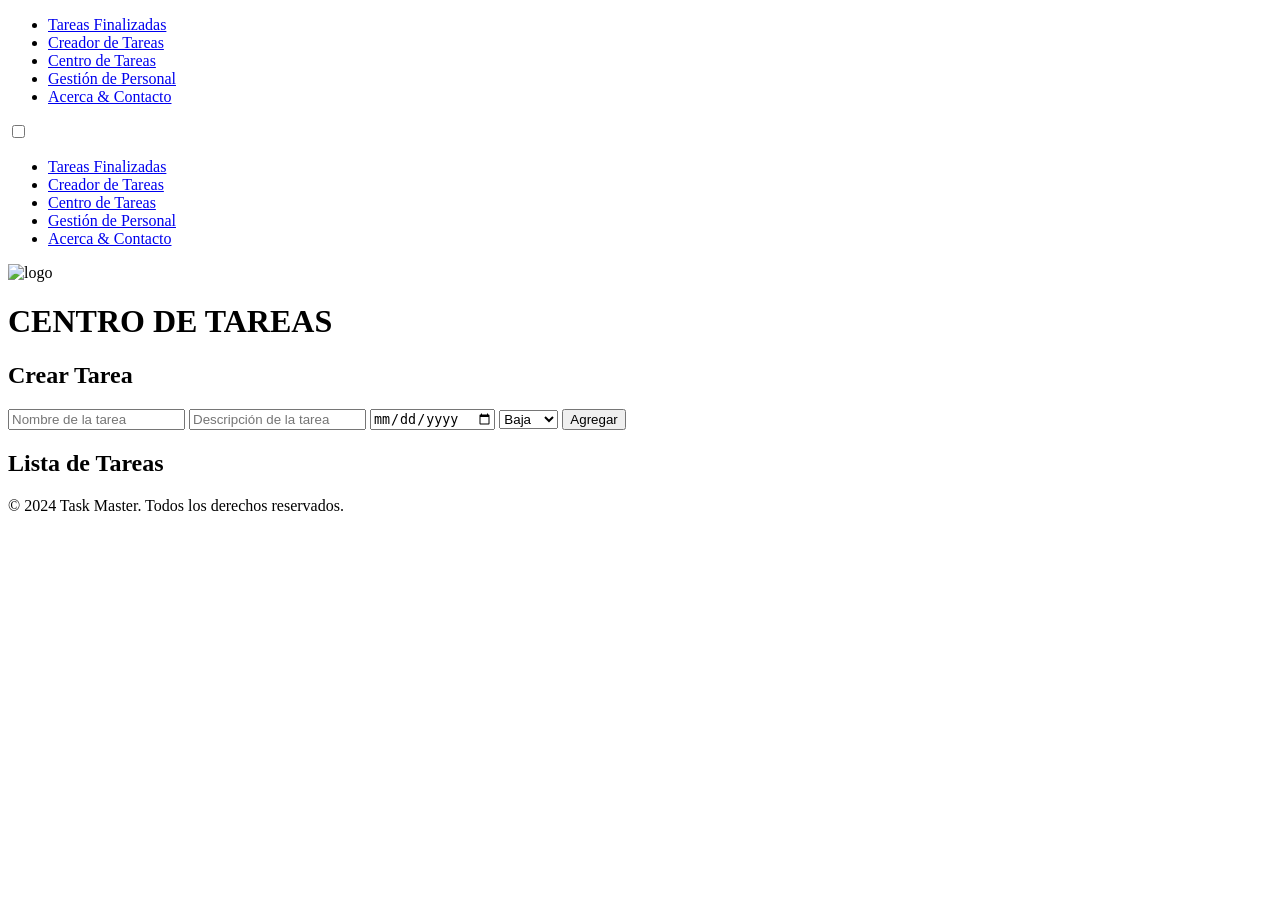
==== Views/pages/Acerca&Contacto.html @ e82befa2 "Prueba" ====
<!DOCTYPE html>
<html lang="en">
<head>
    <meta charset="UTF-8">
    <meta http-equiv="X-UA-Compatible" content="IE=edge">
    <meta name="viewport" content="width=device-width, initial-scale=1.0">
    <meta name="description" content="Gestor para crear, asignar y priorizar tareas fácilmente">
    <meta name="keywords" content="crear, asignar, priorizar, tareas, gestor, TaskMaster">
    <meta property="og:description" content="Gestor para crear, asignar y priorizar tareas fácilmente">
    <meta property="og:title" content="Gestor de tareas">
    <meta property="og:image" content="../assets/img/logo.ico">
    <link rel="icon" href="../assets/img/logoico.ico" type="image/x-icon">
    <link rel="preconnect" href="https://fonts.googleapis.com">
    <link rel="preconnect" href="https://fonts.gstatic.com" crossorigin>
    <link href="https://fonts.googleapis.com/css2?family=Seaweed+Script&display=swap" rel="fontstylesheet">
    <title>Task Master</title>
    <link rel="stylesheet" href="../styles/style.css">
</head>
<body>
    <div class="progress-bar" id="progressBar"></div>
        <header>
            <div class="menu">
                <nav class="navegador">
                    <ul>
                        <li><a href="pages/tasacion.html">Tareas Finalizadas</a></li>
                        <li><a href="pages/venta.html">Creador de Tareas</a></li>
                        <li><a href="pages/quienessomos.html">Centro de Tareas</a></li>
                        <li><a href="pages/contactenos.html">Gestión de Personal</a></li>
                        <li><a href="pages/alquiler.html"> Acerca & Contacto</a></li>
                    </ul>
                </nav>
            </div>
        
            <div class="movil">
                <div>
                    <input type="checkbox" id="btn_menu">
                    <label for="btn_menu" class="btn_menu flex_column">
                        <span id="btn_span_1" class="btn_span"></span>
                        <span id="btn_span_2" class="btn_span"></span>
                        <span id="btn_span_3" class="btn_span"></span>
                    </label>
                    <div class="container_flex">
                        <ul class="container_menu flex_column">
                            <li><a href="pages/tasacion.html">Tareas Finalizadas</a></li>
                            <li><a href="pages/venta.html">Creador de Tareas</a></li>
                            <li><a href="pages/quienessomos.html">Centro de Tareas</a></li>
                            <li><a href="pages/contactenos.html">Gestión de Personal</a></li>
                            <li><a href="pages/alquiler.html"> Acerca & Contacto</a></li>
                        </ul>
                    </div>
                </div>
        </header>

        <div class="containermenu">
            <div class="cabezal">
                <div class="cajalogo">
                    <img src="../assets/img/LogoTM-Blanco.png" alt="logo" class="imgcajalogo"></a>
                </div>
                <div class="TaskMaster"><h1>CENTRO DE TAREAS</h1></div>
            </div>

            <main>
            <div id="taskForm">
                <h2>Crear Tarea</h2>
                <form id="newTaskForm">
                    <input type="text" id="taskName" placeholder="Nombre de la tarea" required>
                    <input type="text" id="taskDescription" placeholder="Descripción de la tarea" required>
                    <input type="date" id="taskDeadline" required>
                    <select id="taskPriority">
                        <option value="low">Baja</option>
                        <option value="medium">Media</option>
                        <option value="high">Alta</option>
                    </select>
                    <button type="submit">Agregar</button>
                </form>
            </div>
            <div id="taskList">
                <h2>Lista de Tareas</h2>
                <ul id="tasks"></ul>
            </div>
        </main>
    </div>
    <footer>
        <p>&copy; 2024 Task Master. Todos los derechos reservados.</p>
    </footer>
    <script src="../Scripts/main.js"></script>
</body>
</html>
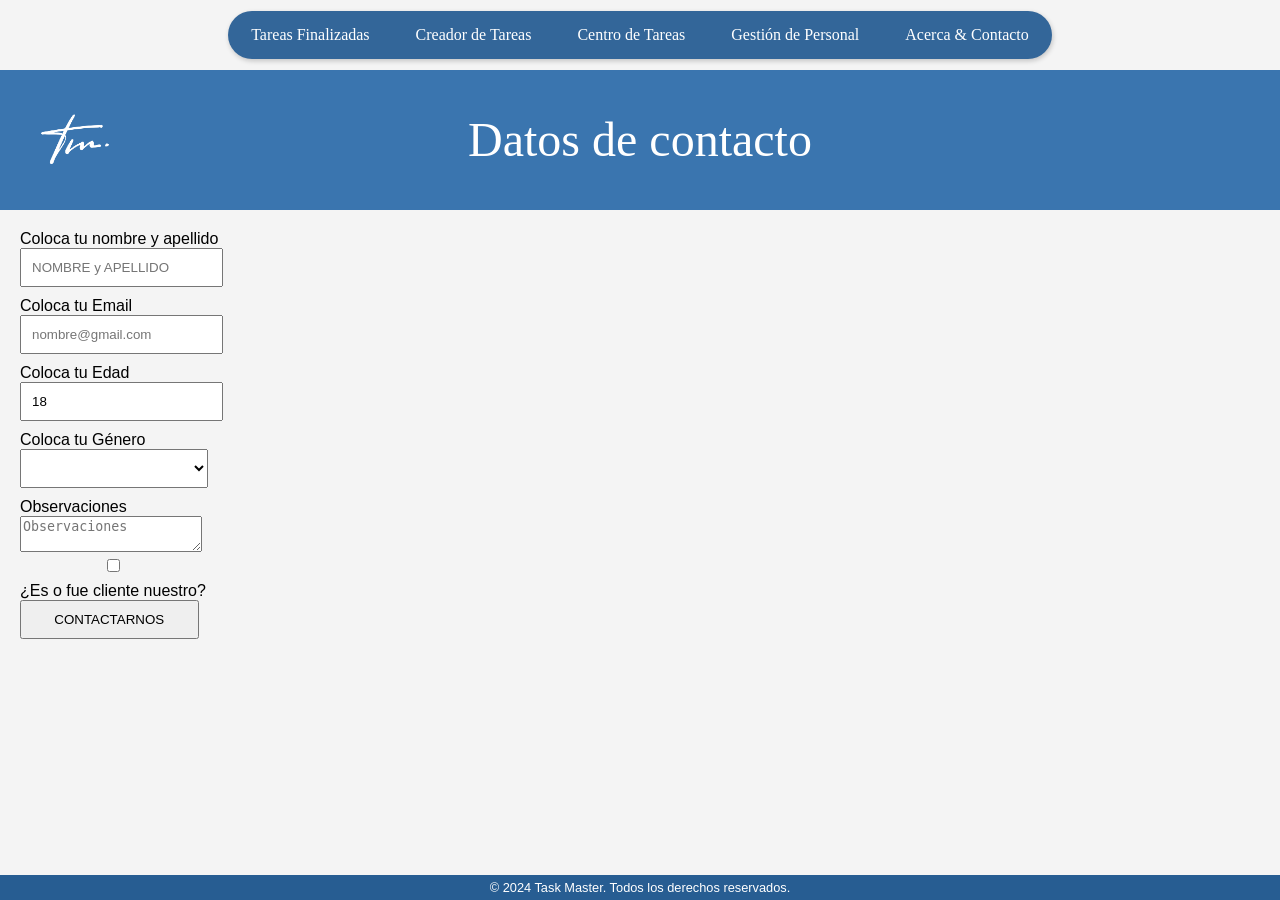
==== commit 1cae713d: "Mejora int" ====
--- a/Views/pages/Acerca&Contacto.html
+++ b/Views/pages/Acerca&Contacto.html
@@ -8,13 +8,13 @@
     <meta name="keywords" content="crear, asignar, priorizar, tareas, gestor, TaskMaster">
     <meta property="og:description" content="Gestor para crear, asignar y priorizar tareas fácilmente">
     <meta property="og:title" content="Gestor de tareas">
-    <meta property="og:image" content="../assets/img/logo.ico">
-    <link rel="icon" href="../assets/img/logoico.ico" type="image/x-icon">
+    <meta property="og:image" content="../../assets/img/logoico.ico">
+    <link rel="icon" href="../../assets/img/logoico.ico" type="image/x-icon">
     <link rel="preconnect" href="https://fonts.googleapis.com">
     <link rel="preconnect" href="https://fonts.gstatic.com" crossorigin>
     <link href="https://fonts.googleapis.com/css2?family=Seaweed+Script&display=swap" rel="fontstylesheet">
-    <title>Task Master</title>
-    <link rel="stylesheet" href="../styles/style.css">
+    <title>Task Master || Contacto</title>
+    <link rel="stylesheet" href="../../styles/style.css">
 </head>
 <body>
     <div class="progress-bar" id="progressBar"></div>
@@ -22,11 +22,11 @@
             <div class="menu">
                 <nav class="navegador">
                     <ul>
-                        <li><a href="pages/tasacion.html">Tareas Finalizadas</a></li>
-                        <li><a href="pages/venta.html">Creador de Tareas</a></li>
-                        <li><a href="pages/quienessomos.html">Centro de Tareas</a></li>
-                        <li><a href="pages/contactenos.html">Gestión de Personal</a></li>
-                        <li><a href="pages/alquiler.html"> Acerca & Contacto</a></li>
+                        <li><a href="TareasFinalizadas.html">Tareas Finalizadas</a></li>
+                        <li><a href="CreadorDeTareas.html">Creador de Tareas</a></li>
+                        <li><a href="../index.html">Centro de Tareas</a></li>
+                        <li><a href="GestionDePersonal.html">Gestión de Personal</a></li>
+                        <li><a href="#">Acerca & Contacto</a></li>
                     </ul>
                 </nav>
             </div>
@@ -41,11 +41,11 @@
                     </label>
                     <div class="container_flex">
                         <ul class="container_menu flex_column">
-                            <li><a href="pages/tasacion.html">Tareas Finalizadas</a></li>
-                            <li><a href="pages/venta.html">Creador de Tareas</a></li>
-                            <li><a href="pages/quienessomos.html">Centro de Tareas</a></li>
-                            <li><a href="pages/contactenos.html">Gestión de Personal</a></li>
-                            <li><a href="pages/alquiler.html"> Acerca & Contacto</a></li>
+                            <li><a href="TareasFinalizadas.html">Tareas Finalizadas</a></li>
+                            <li><a href="CreadorDeTareas.html">Creador de Tareas</a></li>
+                            <li><a href="../index.html">Centro de Tareas</a></li>
+                            <li><a href="GestionDePersonal.html">Gestión de Personal</a></li>
+                            <li><a href="#">Acerca & Contacto</a></li>
                         </ul>
                     </div>
                 </div>
@@ -54,30 +54,32 @@
         <div class="containermenu">
             <div class="cabezal">
                 <div class="cajalogo">
-                    <img src="../assets/img/LogoTM-Blanco.png" alt="logo" class="imgcajalogo"></a>
+                    <img src="../../assets/img/LogoTM-Blanco.png" alt="logo" class="imgcajalogo"></a>
                 </div>
-                <div class="TaskMaster"><h1>CENTRO DE TAREAS</h1></div>
+                <div class="TaskMaster"><h1>Datos de contacto</h1></div>
             </div>
 
             <main>
-            <div id="taskForm">
-                <h2>Crear Tarea</h2>
-                <form id="newTaskForm">
-                    <input type="text" id="taskName" placeholder="Nombre de la tarea" required>
-                    <input type="text" id="taskDescription" placeholder="Descripción de la tarea" required>
-                    <input type="date" id="taskDeadline" required>
-                    <select id="taskPriority">
-                        <option value="low">Baja</option>
-                        <option value="medium">Media</option>
-                        <option value="high">Alta</option>
-                    </select>
-                    <button type="submit">Agregar</button>
-                </form>
-            </div>
-            <div id="taskList">
-                <h2>Lista de Tareas</h2>
-                <ul id="tasks"></ul>
-            </div>
+                <section class="centrado2">
+                    <article>
+                        <form action="#" class="FormularioContacto">
+                            <label for="nombreyapellido">Coloca tu nombre y apellido<br><div class="espaciadito"><input type="text" placeholder="NOMBRE y APELLIDO"></div></label>
+                            <label for="email">Coloca tu Email<br><div class="espaciadito"><input type="email" placeholder="nombre@gmail.com" name="usermail"></div></label>
+                            <label for="Edad">Coloca tu Edad<br><div class="espaciadito"><input max="109" min="18" name="age" step="1" type="number" value="18" placeholder="EDAD"></div></label>
+                            <label for="Genero" >Coloca tu Género<br><div class="espaciadito"><select name="gender">
+                                <option selected="selected" value="none"></option>
+                                <option value="male">Masculino</option>
+                                <option value="female">Femenino</option>
+                                <option value="nobinario">No binario</option>
+                            </select></div></label>
+                            <label for="Observaciones"> Observaciones <br><div class="espaciadito"><textarea placeholder="Observaciones"></textarea></div></label>
+                            <label><input name="terms" type="checkbox" value="tandc"> ¿Es o fue cliente nuestro?</label>
+                            <div>
+                                <input type="submit" value="CONTACTARNOS">
+                            </div>
+                        </form>
+                    </article>
+                </section>
         </main>
     </div>
     <footer>
--- a/styles/style.css
+++ b/styles/style.css
@@ -0,0 +1,513 @@
+body {
+    font-family: Arial, sans-serif;
+    margin: 0;
+    padding: 0;
+    background-color: #f4f4f4;
+}
+
+.container {
+    max-width: 1200px;
+    margin: 0 auto;
+    padding: 20px;
+}
+
+.containermenu {
+    display: flexbox;
+    justify-content: center;
+    align-items: center;
+}
+
+header {
+    color: #fff;
+    padding-top: 15px;
+    padding-bottom: 15px;
+    display: flex;
+    justify-content: center;
+    align-items: center;
+    height: 40px;
+    position: relative;
+    width: 100%;
+    z-index: 1010;
+}
+
+header div {
+    display: flex;
+    align-items: center;
+}
+
+main {
+    display: flex;
+    justify-content: space-between;
+    margin-top: 20px;
+    gap: 20px;
+    padding-right: 20px;
+    padding-left: 20px;
+}
+
+#taskForm, #taskList {
+    background: #fff;
+    padding: 20px;
+    border-radius: 5px;
+    box-shadow: 0 0 10px rgba(0,0,0,0.1);
+    width: 48%;
+}
+
+h2 {
+    margin-top: 0;
+}
+
+input, select, button {
+    display: block;
+    width: 95%;
+    margin-bottom: 10px;
+    padding: 10px;
+}
+
+input {
+    width: 90%;
+}
+
+button {
+    background: #336699;
+    color: #fff;
+    border: none;
+    cursor: pointer;
+}
+
+button:hover {
+    background: #5084b8;
+    transition: 500ms;
+}
+
+.cabezal {
+    display: flex;
+    justify-content: space-between;
+    align-items: center;
+    background: #3a75af;
+    color: #fff;
+    padding: 10px 0;
+    text-align: center;
+    position: relative;
+}
+
+.cajalogo {
+    display: flex;
+    align-items: center;
+}
+
+.imgcajalogo {
+    max-width: 150px;
+}
+
+.TaskMaster {
+    display: flex;
+    justify-content: center;
+    align-items: center;
+    width: 100%; /* Ocupa todo el espacio disponible para centrar el texto */
+    position: absolute;
+    left: 50%;
+    transform: translateX(-50%);
+}
+
+.progress-bar {
+    position: fixed;
+    margin-top: 80px;
+    left: 0;
+    width: 0;
+    height: 5px;
+    background: linear-gradient(to right, #9c9c9c, #555555);
+    /* Degradado de rojo a rojo oscuro */
+    z-index: 100000;
+    box-shadow: 0 1px 5px rgba(0, 0, 0, 0.5);
+}
+
+
+nav {
+    padding: 15px;
+    box-shadow: 1px 2px 5px rgba(0, 0, 0, 0.2);
+    display: flex;
+    justify-content: space-evenly;
+    background-color: #336699;
+    border-radius: 35px;
+}
+
+ul {
+    list-style: none;
+    display: flex;
+    margin: 0;
+    padding: 0;
+    gap: 30px;
+}
+
+a {
+    text-decoration: none;
+    color: #fff;
+    font-weight: bold;
+    transition: color 0.3s ease-in-out;
+    padding: 8px;
+}
+
+ul li {
+    transition: padding 0.3s ease-in-out;
+    /* Agregamos transición al padding */
+}
+
+ul li:hover {
+    padding-left: 8px;
+    /* Ajustamos también el padding del li en el estado de hover */
+    padding-right: 8px;
+    /* Ajustamos también el padding del li en el estado de hover */
+}
+
+
+ul li a {
+    font-family: "Yellowtail", cursive;
+    font-weight: 500;
+    font-style: normal;
+}
+
+ul li:hover a {
+    background: #fff;
+    color: #5f5f5f;
+    /* Rojo oscuro para el color de resaltado */
+    border-radius: 5px;
+    padding-left: 15px;
+    padding-right: 15px;
+    padding-top: 8px;
+    padding-bottom: 8px;
+}
+
+.movil {
+    display: none;
+}
+
+.container_flex {
+    position: relative;
+    width: 100vw;
+    height: 100vh;
+    overflow-x: hidden;
+    z-index: 2400;
+}
+
+.container_menu {
+    position: absolute;
+    top: 0;
+    right: -100vw;
+    width: 100%;
+    height: 89vh;
+    transition: all .5s ease;
+    z-index: 2450;
+}
+
+#btn_menu,
+.btn_menu {
+    position: fixed;
+    top: 10px;
+    right: 20px;
+    z-index: 50;
+}
+
+#btn_menu {
+    display: none;
+}
+
+.btn_menu {
+    width: 60px;
+    height: 60px;
+    background: white;
+    border-radius: 30px;
+    box-shadow: 1px 2px 5px rgba(0, 0, 0, 0.2);
+    
+}
+
+.btn_span {
+    position: absolute;
+    top: 18px;
+    width: 30px;
+    height: 5px;
+    background: black;
+    transition: all .3s ease;
+}
+
+.btn_span:nth-child(2) {
+    top: 28px
+}
+
+.btn_span:nth-child(3) {
+    top: 38px
+}
+
+#btn_menu:checked~.btn_menu #btn_span_1 {
+    top: 28px;
+    transform: rotate(45deg);
+    width: 30px;
+    height: 5px;
+}
+
+#btn_menu:checked~.btn_menu #btn_span_2 {
+    opacity: 0;
+}
+
+#btn_menu:checked~.btn_menu #btn_span_3 {
+    top: 28px;
+    transform: rotate(-45deg);
+    width: 30px;
+    height: 5px;
+}
+
+.container_flex {
+    position: relative;
+    width: 100vw;
+    height: 100vh;
+    overflow-x: hidden;
+    z-index: 2400;
+}
+
+.container_menu {
+    position: absolute;
+    top: 0;
+    right: -100vw;
+    width: 100%;
+    height: 89vh;
+    background: linear-gradient(to right, #9c9c9c, #555555);
+    transition: all .5s ease;
+    z-index: 2450;
+}
+
+#btn_menu:checked~.container_flex .container_menu {
+    right: 0;
+}
+
+#btn_menu:not(:checked)~.container_flex {
+display: none;
+}
+
+
+/* Estilos para el ícono de hamburguesa */
+.hamburger-menu {
+    display: none;
+    flex-direction: column;
+    cursor: pointer;
+}
+
+.bar {
+    background: linear-gradient(to right, #9c9c9c, #555555);
+    flex-direction: column;
+    width: 100vw;
+}
+
+footer {
+    background-color: #275d92;
+    color: #fff;
+    text-align: center;
+    padding-top: 0px;
+    position: absolute;
+    bottom: 0;
+    width: 100%;
+    z-index: 990;
+}
+
+footer p {
+margin-top: 5px;
+margin-bottom: 5px;
+color: #ffffff;
+font-size: 0.8em;
+}
+
+.TaskMaster h1,
+.yellowtail-regular {
+    font-family: "Yellowtail", cursive;
+    font-weight: 400;
+    font-style: normal;
+}
+
+.TaskMaster h1 {
+    font-size: 3em;
+}
+
+/* -------------------------------------------------------------------------------------------------- */
+
+@media (max-width: 768px) {
+
+    body{
+        z-index: 3000;
+    }
+
+    header {
+        color: #fff;
+        padding: 15px;
+        display: flex;
+        flex-direction: column;
+        align-items: center;
+        height: 50px;
+        position: fixed;
+        width: 100%;
+        z-index: 2500;
+    }
+
+    .progress-bar {
+        display: none;
+    }
+
+    .cajalogo {
+        position: absolute;
+        z-index: 2510;
+        left: 20px;
+        top: 10px;
+    }
+
+    .imgcajalogo {
+        max-height: 60px;
+        position: absolute;
+        left: 1px;
+        top: 1px;
+    }
+
+
+    .introduccion {
+        background-size: auto 100vh;
+    }
+
+    .menu {
+        display: none;
+    }
+
+    .info img,
+    .info2 img {
+        width: 90%;
+        height: auto;
+        border-radius: 10px;
+        margin-bottom: 10px;
+    }
+
+    .introduccion h1 {
+        font-size: 2.5em;
+        font-family: "Seaweed Script", cursive;
+        font-weight: 400;
+        font-style: normal;
+    }
+
+    .introduccion p {
+        font-size: 1.25em;
+    }
+
+    a {
+        display: block;
+        text-decoration: none;
+        font-size: 2em;
+        color: #fff;
+        text-transform: capitalize;
+    }
+
+
+    .flex_column {
+        display: flex;
+        flex-flow: column wrap;
+        justify-content: space-evenly;
+        align-items: center;
+
+    }
+
+    .felx_row {
+        display: flex;
+        justify-content: center;
+        align-items: center;
+    }
+
+    .movil {
+        width: 100%;
+        height: 0;
+        display: block;
+        position: relative;
+        top: 65px;
+        left: -15px;
+    }
+
+    #btn_menu,
+    .btn_menu {
+        position: fixed;
+        top: 10px;
+        right: 20px;
+        z-index: 50;
+    }
+
+    #btn_menu {
+        display: none;
+    }
+
+    .btn_menu {
+        width: 60px;
+        height: 60px;
+        background: white;
+        border-radius: 30px;
+        box-shadow: 1px 2px 5px rgba(0, 0, 0, 0.2);
+        
+    }
+
+    .btn_span {
+        position: absolute;
+        top: 18px;
+        width: 30px;
+        height: 5px;
+        background: black;
+        transition: all .3s ease;
+    }
+
+    .btn_span:nth-child(2) {
+        top: 28px
+    }
+
+    .btn_span:nth-child(3) {
+        top: 38px
+    }
+
+    #btn_menu:checked~.btn_menu #btn_span_1 {
+        top: 28px;
+        transform: rotate(45deg);
+        width: 30px;
+        height: 5px;
+    }
+
+    #btn_menu:checked~.btn_menu #btn_span_2 {
+        opacity: 0;
+    }
+
+    #btn_menu:checked~.btn_menu #btn_span_3 {
+        top: 28px;
+        transform: rotate(-45deg);
+        width: 30px;
+        height: 5px;
+    }
+
+    .container_flex {
+        position: relative;
+        width: 100vw;
+        height: 100vh;
+        overflow-x: hidden;
+        z-index: 2400;
+    }
+
+    .container_menu {
+        position: relative;
+        top: 0;
+        right: -100vw;
+        width: 100%;
+        height: 89vh;
+        background: linear-gradient(to right, #9c9c9c, #555555);
+        transition: all .5s ease;
+        z-index: 2450;
+    }
+
+    #btn_menu:checked~.container_flex .container_menu {
+        right: 0;
+    }
+
+    #btn_menu:not(:checked)~.container_flex {
+    display: none;
+    }
+
+    footer p {
+    font-size: 0.68em;
+    }
+
+}
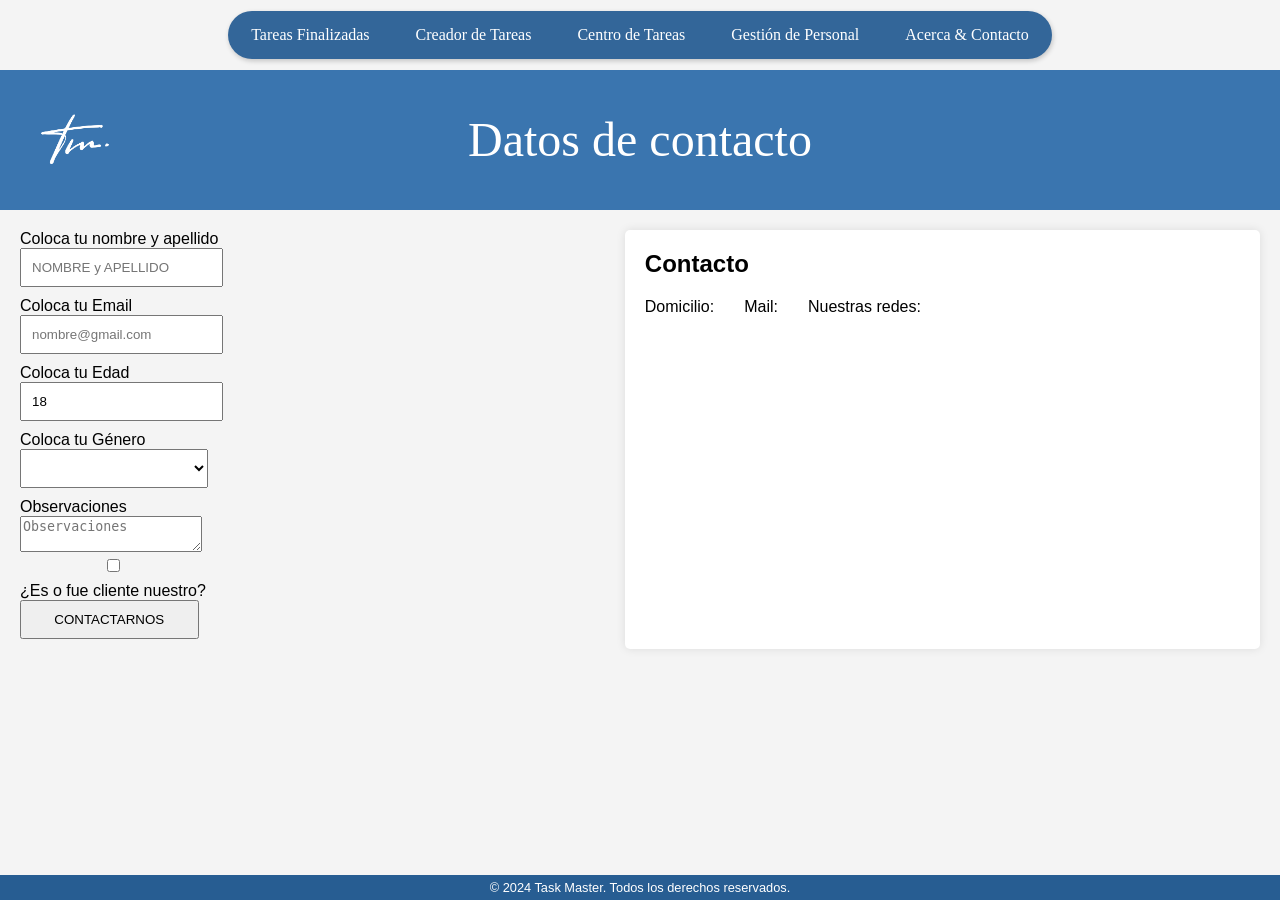
==== commit 6281cae4: "Puliendo y acomodando pages" ====
--- a/Views/pages/Acerca&Contacto.html
+++ b/Views/pages/Acerca&Contacto.html
@@ -1,5 +1,6 @@
 <!DOCTYPE html>
 <html lang="en">
+
 <head>
     <meta charset="UTF-8">
     <meta http-equiv="X-UA-Compatible" content="IE=edge">
@@ -14,72 +15,95 @@
     <link rel="preconnect" href="https://fonts.gstatic.com" crossorigin>
     <link href="https://fonts.googleapis.com/css2?family=Seaweed+Script&display=swap" rel="fontstylesheet">
     <title>Task Master || Contacto</title>
-    <link rel="stylesheet" href="../../styles/style.css">
+    <link rel="stylesheet" href="/styles/style.css">
 </head>
+
 <body>
     <div class="progress-bar" id="progressBar"></div>
-        <header>
-            <div class="menu">
-                <nav class="navegador">
-                    <ul>
-                        <li><a href="TareasFinalizadas.html">Tareas Finalizadas</a></li>
-                        <li><a href="CreadorDeTareas.html">Creador de Tareas</a></li>
+    <header>
+        <div class="menu">
+            <nav class="navegador">
+                <ul>
+                    <li><a href="./TareasFinalizadas.html">Tareas Finalizadas</a></li>
+                    <li><a href="./CreadorDeTareas.html">Creador de Tareas</a></li>
+                    <li><a href="../index.html">Centro de Tareas</a></li>
+                    <li><a href="./GestionDePersonal.html">Gestión de Personal</a></li>
+                    <li><a href="./Acerca&Contacto.html"> Acerca & Contacto</a></li>
+                </ul>
+            </nav>
+        </div>
+
+        <div class="movil">
+            <div>
+                <input type="checkbox" id="btn_menu">
+                <label for="btn_menu" class="btn_menu flex_column">
+                    <span id="btn_span_1" class="btn_span"></span>
+                    <span id="btn_span_2" class="btn_span"></span>
+                    <span id="btn_span_3" class="btn_span"></span>
+                </label>
+                <div class="container_flex">
+                    <ul class="container_menu flex_column">
+                        <li><a href="./TareasFinalizadas.html">Tareas Finalizadas</a></li>
+                        <li><a href="./CreadorDeTareas.html">Creador de Tareas</a></li>
                         <li><a href="../index.html">Centro de Tareas</a></li>
-                        <li><a href="GestionDePersonal.html">Gestión de Personal</a></li>
-                        <li><a href="#">Acerca & Contacto</a></li>
+                        <li><a href="./GestionDePersonal.html">Gestión de Personal</a></li>
+                        <li><a href="./Acerca&Contacto.html"> Acerca & Contacto</a></li>
                     </ul>
-                </nav>
+                </div>
             </div>
-        
-            <div class="movil">
-                <div>
-                    <input type="checkbox" id="btn_menu">
-                    <label for="btn_menu" class="btn_menu flex_column">
-                        <span id="btn_span_1" class="btn_span"></span>
-                        <span id="btn_span_2" class="btn_span"></span>
-                        <span id="btn_span_3" class="btn_span"></span>
-                    </label>
-                    <div class="container_flex">
-                        <ul class="container_menu flex_column">
-                            <li><a href="TareasFinalizadas.html">Tareas Finalizadas</a></li>
-                            <li><a href="CreadorDeTareas.html">Creador de Tareas</a></li>
-                            <li><a href="../index.html">Centro de Tareas</a></li>
-                            <li><a href="GestionDePersonal.html">Gestión de Personal</a></li>
-                            <li><a href="#">Acerca & Contacto</a></li>
-                        </ul>
-                    </div>
-                </div>
-        </header>
+    </header>
 
-        <div class="containermenu">
-            <div class="cabezal">
-                <div class="cajalogo">
-                    <img src="../../assets/img/LogoTM-Blanco.png" alt="logo" class="imgcajalogo"></a>
-                </div>
-                <div class="TaskMaster"><h1>Datos de contacto</h1></div>
+    <div class="containermenu">
+        <div class="cabezal">
+            <div class="cajalogo">
+                <img src="../../assets/img/LogoTM-Blanco.png" alt="logo" class="imgcajalogo"></a>
             </div>
+            <div class="TaskMaster">
+                <h1>Datos de contacto</h1>
+            </div>
+        </div>
 
-            <main>
-                <section class="centrado2">
-                    <article>
-                        <form action="#" class="FormularioContacto">
-                            <label for="nombreyapellido">Coloca tu nombre y apellido<br><div class="espaciadito"><input type="text" placeholder="NOMBRE y APELLIDO"></div></label>
-                            <label for="email">Coloca tu Email<br><div class="espaciadito"><input type="email" placeholder="nombre@gmail.com" name="usermail"></div></label>
-                            <label for="Edad">Coloca tu Edad<br><div class="espaciadito"><input max="109" min="18" name="age" step="1" type="number" value="18" placeholder="EDAD"></div></label>
-                            <label for="Genero" >Coloca tu Género<br><div class="espaciadito"><select name="gender">
-                                <option selected="selected" value="none"></option>
-                                <option value="male">Masculino</option>
-                                <option value="female">Femenino</option>
-                                <option value="nobinario">No binario</option>
-                            </select></div></label>
-                            <label for="Observaciones"> Observaciones <br><div class="espaciadito"><textarea placeholder="Observaciones"></textarea></div></label>
-                            <label><input name="terms" type="checkbox" value="tandc"> ¿Es o fue cliente nuestro?</label>
-                            <div>
-                                <input type="submit" value="CONTACTARNOS">
+        <main>
+            <section class="centrado2">
+                <article>
+                    <form action="#" class="FormularioContacto">
+                        <label for="nombreyapellido">Coloca tu nombre y apellido<br>
+                            <div class="espaciadito"><input type="text" placeholder="NOMBRE y APELLIDO"></div>
+                        </label>
+                        <label for="email">Coloca tu Email<br>
+                            <div class="espaciadito"><input type="email" placeholder="nombre@gmail.com" name="usermail">
                             </div>
-                        </form>
-                    </article>
-                </section>
+                        </label>
+                        <label for="Edad">Coloca tu Edad<br>
+                            <div class="espaciadito"><input max="109" min="18" name="age" step="1" type="number"
+                                    value="18" placeholder="EDAD"></div>
+                        </label>
+                        <label for="Genero">Coloca tu Género<br>
+                            <div class="espaciadito"><select name="gender">
+                                    <option selected="selected" value="none"></option>
+                                    <option value="male">Masculino</option>
+                                    <option value="female">Femenino</option>
+                                    <option value="nobinario">No binario</option>
+                                </select></div>
+                        </label>
+                        <label for="Observaciones"> Observaciones <br>
+                            <div class="espaciadito"><textarea placeholder="Observaciones"></textarea></div>
+                        </label>
+                        <label><input name="terms" type="checkbox" value="tandc"> ¿Es o fue cliente nuestro?</label>
+                        <div>
+                            <input type="submit" value="CONTACTARNOS">
+                        </div>
+                    </form>
+                </article>
+            </section>
+            <div id="taskList">
+                <h2>Contacto</h2>
+                <ul id="tasks">
+                    <li>Domicilio:</li>
+                    <li>Mail:</li>
+                    <li>Nuestras redes:</li>
+                </ul>
+            </div>
         </main>
     </div>
     <footer>
@@ -87,4 +111,5 @@
     </footer>
     <script src="../Scripts/main.js"></script>
 </body>
+
 </html>
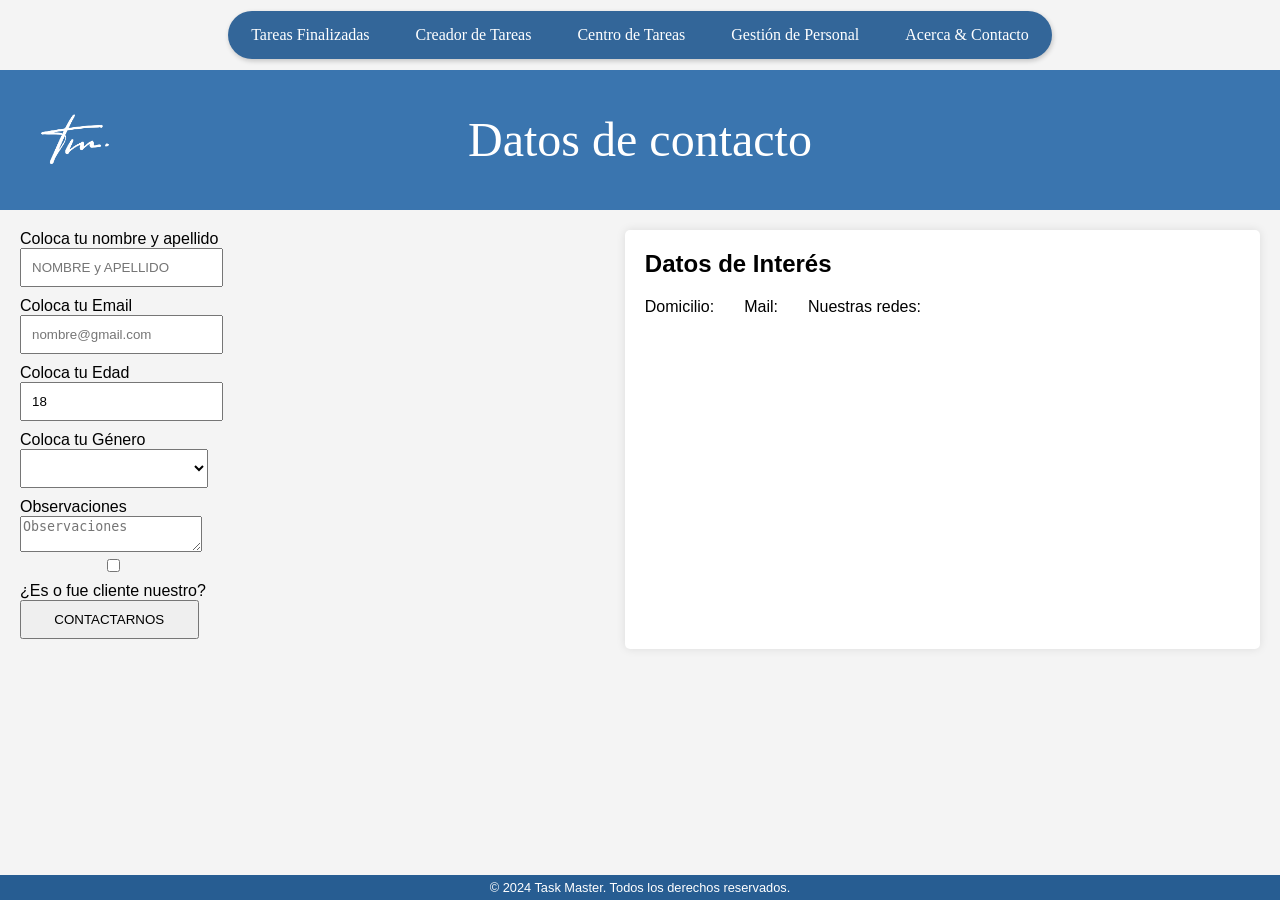
==== commit 0b5e8a6a: "puliendo antes del pr" ====
--- a/Views/pages/Acerca&Contacto.html
+++ b/Views/pages/Acerca&Contacto.html
@@ -97,7 +97,7 @@
                 </article>
             </section>
             <div id="taskList">
-                <h2>Contacto</h2>
+                <h2>Datos de Interés</h2>
                 <ul id="tasks">
                     <li>Domicilio:</li>
                     <li>Mail:</li>
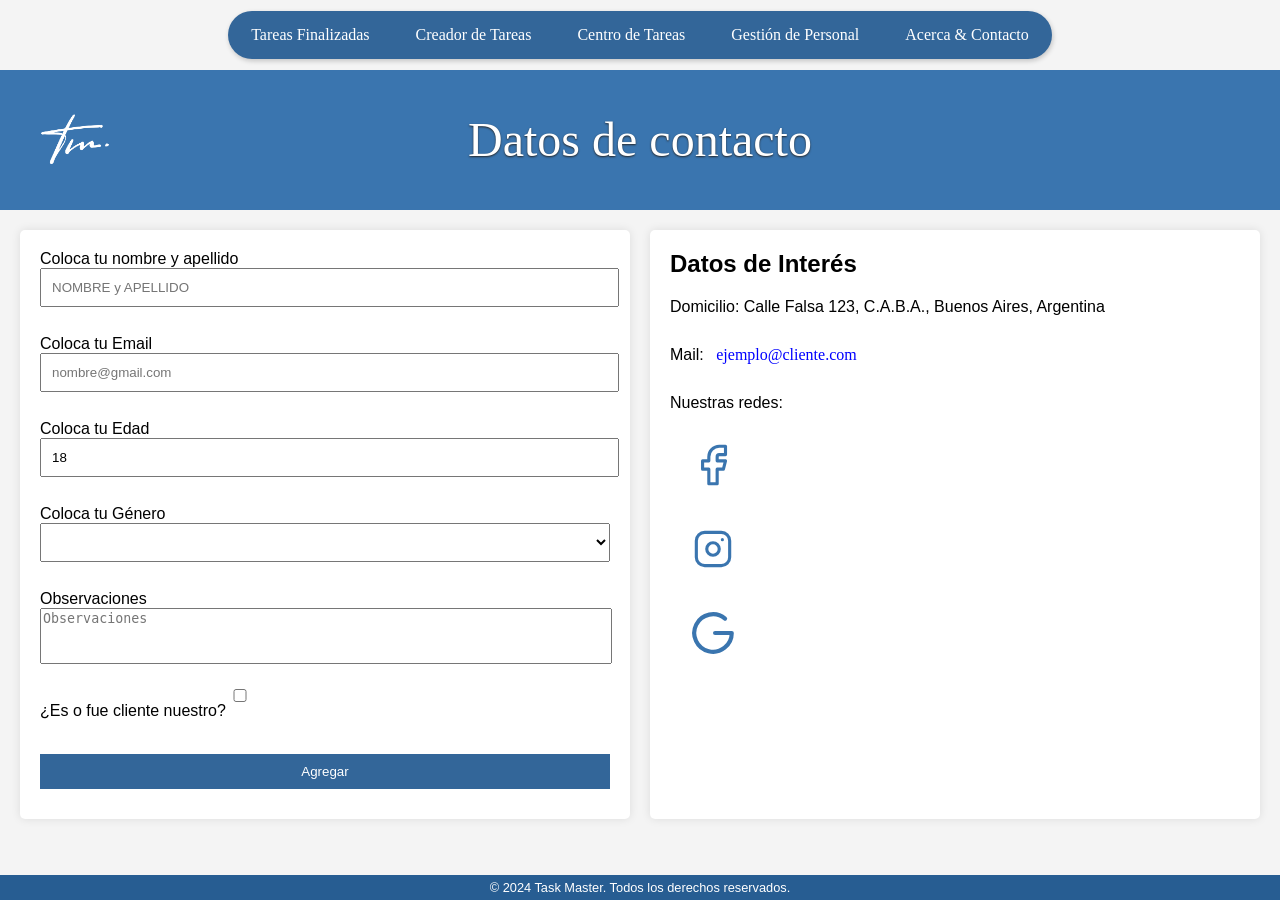
==== commit 00ab75e4: "Actualización Demo" ====
--- a/Views/pages/Acerca&Contacto.html
+++ b/Views/pages/Acerca&Contacto.html
@@ -64,20 +64,25 @@
         </div>
 
         <main>
-            <section class="centrado2">
-                <article>
+            <div class="RecuadroTask">
+                <div>
+                    <div class="InputDetalles">
                     <form action="#" class="FormularioContacto">
                         <label for="nombreyapellido">Coloca tu nombre y apellido<br>
                             <div class="espaciadito"><input type="text" placeholder="NOMBRE y APELLIDO"></div>
                         </label>
+                        <br>
                         <label for="email">Coloca tu Email<br>
                             <div class="espaciadito"><input type="email" placeholder="nombre@gmail.com" name="usermail">
                             </div>
                         </label>
+                        <br>
                         <label for="Edad">Coloca tu Edad<br>
-                            <div class="espaciadito"><input max="109" min="18" name="age" step="1" type="number"
-                                    value="18" placeholder="EDAD"></div>
+                            <div class="espaciadito"><input max="109" min="18" name="age" step="1" type="number" value="18"
+                                    placeholder="EDAD"></div>
                         </label>
+                    </div>
+                        <br>
                         <label for="Genero">Coloca tu Género<br>
                             <div class="espaciadito"><select name="gender">
                                     <option selected="selected" value="none"></option>
@@ -86,22 +91,66 @@
                                     <option value="nobinario">No binario</option>
                                 </select></div>
                         </label>
+                        <br>
                         <label for="Observaciones"> Observaciones <br>
-                            <div class="espaciadito"><textarea placeholder="Observaciones"></textarea></div>
+                            <div><textarea class="no-scroll-textarea" placeholder="Observaciones"></textarea></div>
                         </label>
-                        <label><input name="terms" type="checkbox" value="tandc"> ¿Es o fue cliente nuestro?</label>
-                        <div>
-                            <input type="submit" value="CONTACTARNOS">
+                        <br>
+                        
+                        <div class="chequi">
+                            <p>¿Es o fue cliente nuestro?</p>
+                            <label><input name="terms" type="checkbox" value="tandc"></label>
                         </div>
-                    </form>
-                </article>
-            </section>
-            <div id="taskList">
+                        <br>
+                        <button type="submit">Agregar</button>
+                </div>
+                </form>
+            </div>
+
+            <div class="RecuadroTask">
                 <h2>Datos de Interés</h2>
-                <ul id="tasks">
-                    <li>Domicilio:</li>
-                    <li>Mail:</li>
-                    <li>Nuestras redes:</li>
+                <ul class="DatosDeInteres">
+                    <li>Domicilio: Calle Falsa 123, C.A.B.A., Buenos Aires, Argentina</li>
+                    <li>Mail: <a href="mailto:ejemplo@cliente.com">ejemplo@cliente.com</a></li> 
+                    <li>Nuestras redes:
+                        <br><br>
+                            <ul class="redes">
+                                <!-- ICONOS -->
+                                <li>
+                                    <a href="https://Facebook.com/taskmaster" target="_BLANK">
+                                        <svg xmlns="http://www.w3.org/2000/svg" class="icon icon-tabler icon-tabler-brand-facebook"
+                                            width="50" height="50" viewBox="0 0 24 24" stroke-width="1.5" stroke="#3a75af"
+                                            fill="none" stroke-linecap="round" stroke-linejoin="round">
+                                            <path stroke="none" d="M0 0h24v24H0z" fill="none" />
+                                            <path d="M7 10v4h3v7h4v-7h3l1 -4h-4v-2a1 1 0 0 1 1 -1h3v-4h-3a5 5 0 0 0 -5 5v2h-3" />
+                                        </svg>
+                                    </a>
+                                </li>
+                                <li>
+                                    <a href="https://Instagram.com/taskmaster/" target="_BLANK">
+                                        <svg xmlns="http://www.w3.org/2000/svg" class="icon icon-tabler icon-tabler-brand-instagram"
+                                            width="50" height="50" viewBox="0 0 24 24" stroke-width="1.5" stroke="#3a75af"
+                                            fill="none" stroke-linecap="round" stroke-linejoin="round">
+                                            <path stroke="none" d="M0 0h24v24H0z" fill="none" />
+                                            <path d="M4 4m0 4a4 4 0 0 1 4 -4h8a4 4 0 0 1 4 4v8a4 4 0 0 1 -4 4h-8a4 4 0 0 1 -4 -4z" />
+                                            <path d="M12 12m-3 0a3 3 0 1 0 6 0a3 3 0 1 0 -6 0" />
+                                            <path d="M16.5 7.5l0 .01" />
+                                        </svg>
+                                    </a>
+                                </li>
+                                <li>
+                                    <a href="https://www.google.com/search?q=taskmaster" target="_BLANK">
+                                        <svg xmlns="http://www.w3.org/2000/svg" class="icon icon-tabler icon-tabler-brand-google"
+                                            width="50" height="50" viewBox="0 0 24 24" stroke-width="2" stroke="#3a75af" fill="none"
+                                            stroke-linecap="round" stroke-linejoin="round">
+                                            <path stroke="none" d="M0 0h24v24H0z" fill="none" />
+                                            <path d="M17.788 5.108a9 9 0 1 0 3.212 6.892h-8" />
+                                        </svg>
+                                    </a>
+                                </li>
+                            </ul>
+                        
+                    </li>
                 </ul>
             </div>
         </main>
@@ -109,7 +158,7 @@
     <footer>
         <p>&copy; 2024 Task Master. Todos los derechos reservados.</p>
     </footer>
-    <script src="../Scripts/main.js"></script>
+    <script src="../../Scripts/main.js"></script>
 </body>
 
 </html>
--- a/styles/style.css
+++ b/styles/style.css
@@ -52,19 +52,44 @@
     width: 48%;
 }
 
+.InputDetalles{
+    width: 97.3%;
+}
+
+.RecuadroTask {
+        background: #fff;
+        padding: 20px;
+        border-radius: 5px;
+        box-shadow: 0 0 10px rgba(0,0,0,0.1);
+        width: 48%;
+}
+
+#TareasFinalizadas {
+    display: flex;
+    justify-content: center;
+    align-content: center;
+}
+
+#taskListFinalizadas {
+    background: #fff;
+    padding: 20px;
+    border-radius: 5px;
+    box-shadow: 0 0 10px rgba(0,0,0,0.1);
+    width: 75%;
+    display: flex;
+    justify-content: center;
+    align-content: center;
+}
+
 h2 {
     margin-top: 0;
 }
 
 input, select, button {
     display: block;
-    width: 95%;
+    width: 100%;
     margin-bottom: 10px;
     padding: 10px;
-}
-
-input {
-    width: 90%;
 }
 
 button {
@@ -103,7 +128,7 @@
     display: flex;
     justify-content: center;
     align-items: center;
-    width: 100%; /* Ocupa todo el espacio disponible para centrar el texto */
+    width: 100%;
     position: absolute;
     left: 50%;
     transform: translateX(-50%);
@@ -116,7 +141,6 @@
     width: 0;
     height: 5px;
     background: linear-gradient(to right, #9c9c9c, #555555);
-    /* Degradado de rojo a rojo oscuro */
     z-index: 100000;
     box-shadow: 0 1px 5px rgba(0, 0, 0, 0.5);
 }
@@ -149,16 +173,13 @@
 
 ul li {
     transition: padding 0.3s ease-in-out;
-    /* Agregamos transición al padding */
+
 }
 
 ul li:hover {
     padding-left: 8px;
-    /* Ajustamos también el padding del li en el estado de hover */
     padding-right: 8px;
-    /* Ajustamos también el padding del li en el estado de hover */
-}
-
+}
 
 ul li a {
     font-family: "Yellowtail", cursive;
@@ -169,7 +190,6 @@
 ul li:hover a {
     background: #fff;
     color: #5f5f5f;
-    /* Rojo oscuro para el color de resaltado */
     border-radius: 5px;
     padding-left: 15px;
     padding-right: 15px;
@@ -197,6 +217,41 @@
     height: 89vh;
     transition: all .5s ease;
     z-index: 2450;
+}
+
+.DatosDeInteres{
+    display: flex;
+    flex-direction: column;
+}
+
+.DatosDeInteres p{
+    color: black;
+    }
+
+.DatosDeInteres a{
+color: blue;
+}
+
+.no-scroll-textarea {
+    width: 99.3%; /* Fija el ancho */
+    height: 50px; /* Fija la altura */
+    resize: none; /* Evita que el usuario cambie el tamaño del textarea */
+    overflow: hidden; /* Oculta cualquier contenido que exceda el tamaño */
+}
+
+.chequi{
+display: flex;
+flex-direction: row;
+}
+
+.redes {
+	display: flex;
+    flex-direction: column;
+	justify-content: center;
+	align-items: start;
+	padding: 10px;
+	list-style: none;
+    width: 8%;
 }
 
 #btn_menu,
@@ -319,6 +374,7 @@
     font-family: "Yellowtail", cursive;
     font-weight: 400;
     font-style: normal;
+    text-shadow: 0px 1px 2px #272727;
 }
 
 .TaskMaster h1 {
@@ -509,5 +565,4 @@
     footer p {
     font-size: 0.68em;
     }
-
 }
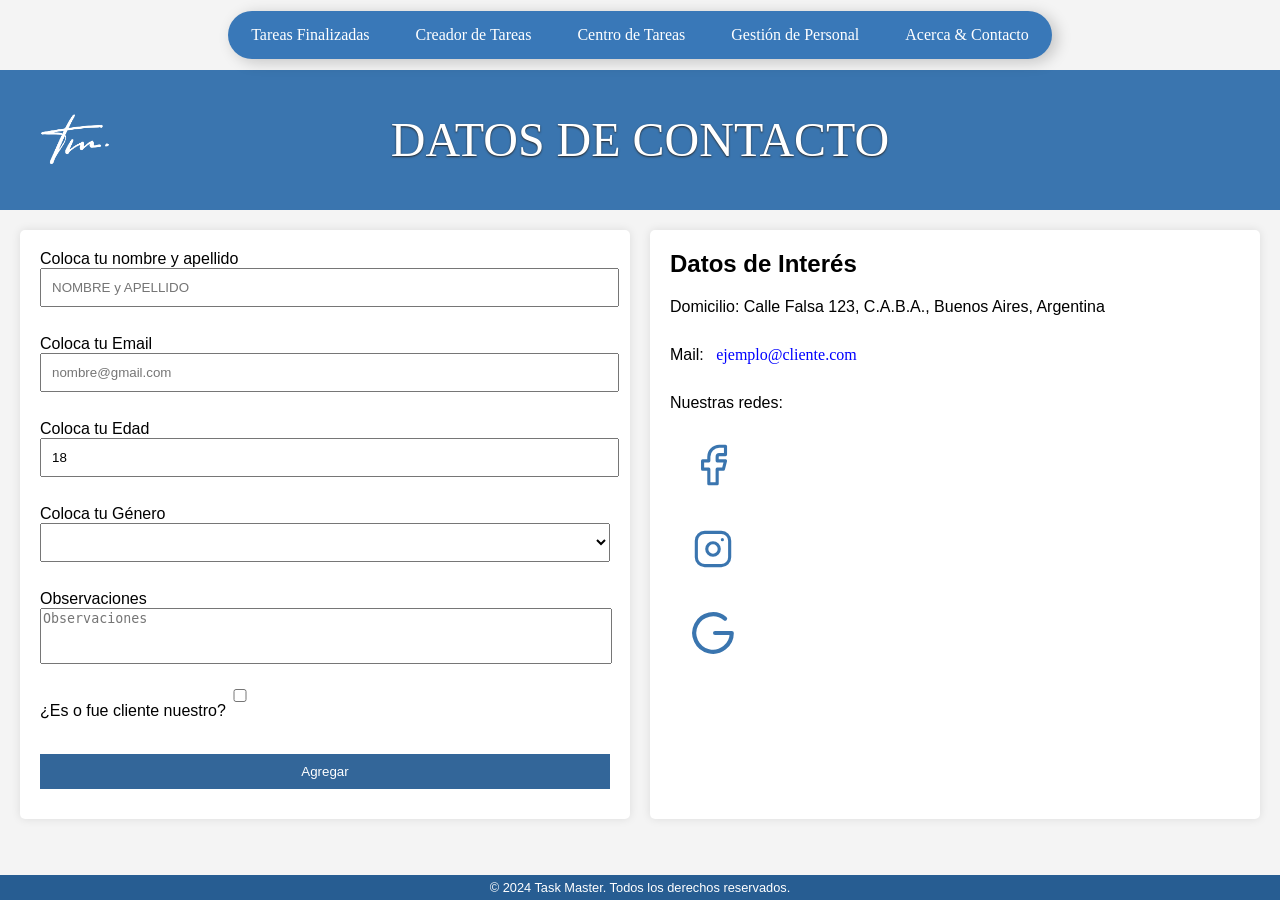
==== commit ce7e382a: "Demo N°1" ====
--- a/Views/pages/Acerca&Contacto.html
+++ b/Views/pages/Acerca&Contacto.html
@@ -59,7 +59,7 @@
                 <img src="../../assets/img/LogoTM-Blanco.png" alt="logo" class="imgcajalogo"></a>
             </div>
             <div class="TaskMaster">
-                <h1>Datos de contacto</h1>
+                <h1>DATOS DE CONTACTO</h1>
             </div>
         </div>
 
--- a/styles/style.css
+++ b/styles/style.css
@@ -12,10 +12,11 @@
 }
 
 .containermenu {
-    display: flexbox;
     justify-content: center;
     align-items: center;
 }
+
+
 
 header {
     color: #fff;
@@ -145,14 +146,27 @@
     box-shadow: 0 1px 5px rgba(0, 0, 0, 0.5);
 }
 
+.menu{
+    /*
+    position: absolute;
+    display: flex;
+    flex-direction: column;
+    justify-content: center;
+    align-items: center;
+    right: 0;*/
+}
 
 nav {
     padding: 15px;
-    box-shadow: 1px 2px 5px rgba(0, 0, 0, 0.2);
-    display: flex;
+    box-shadow: 5px 3px 15px rgba(0, 0, 0, 0.2);
+    display: flex;
+    /*
+    flex-direction: column;
+    position: absolute;
+    right: 0;*/
     justify-content: space-evenly;
-    background-color: #336699;
-    border-radius: 35px;
+    background-color: #3978b8;
+    border-radius: 50px;
 }
 
 ul {
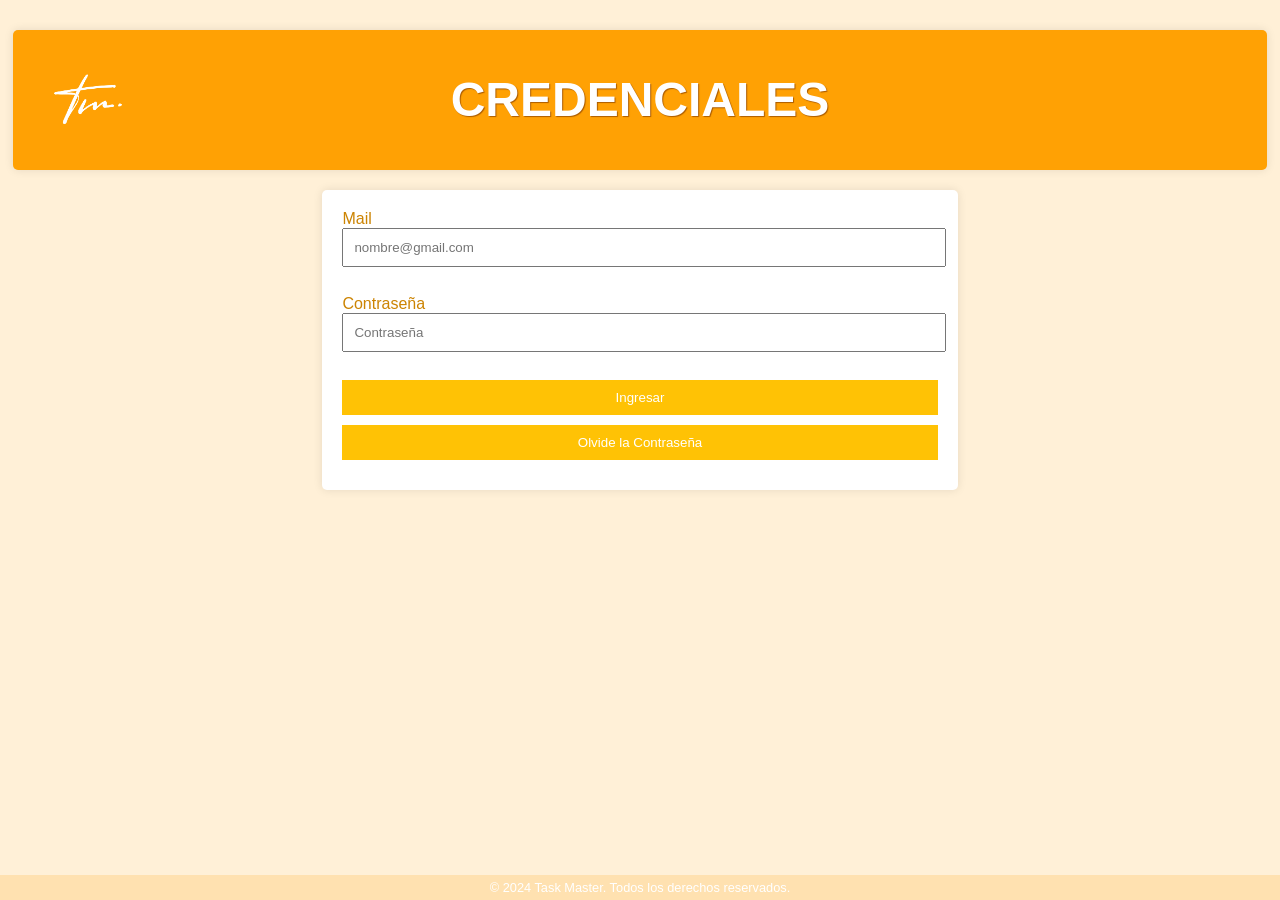
==== commit c0935bd6: "Mejoras de cara a Sprint 2" ====
--- a/Views/pages/Acerca&Contacto.html
+++ b/Views/pages/Acerca&Contacto.html
@@ -19,16 +19,17 @@
 </head>
 
 <body>
+    <div class="detection-area"></div>
     <div class="progress-bar" id="progressBar"></div>
     <header>
         <div class="menu">
             <nav class="navegador">
                 <ul>
-                    <li><a href="./TareasFinalizadas.html">Tareas Finalizadas</a></li>
+                    <li><a href="./Acerca&Contacto.html">Credenciales</a></li>
+                    <!--<li><a href="./TareasFinalizadas.html">Tareas Finalizadas</a></li>-->
+                    <li><a href="../index.html">Centro de Tareas</a></li>
                     <li><a href="./CreadorDeTareas.html">Creador de Tareas</a></li>
-                    <li><a href="../index.html">Centro de Tareas</a></li>
-                    <li><a href="./GestionDePersonal.html">Gestión de Personal</a></li>
-                    <li><a href="./Acerca&Contacto.html"> Acerca & Contacto</a></li>
+                    <!--<li><a href="./GestionDePersonal.html">Gestión de Personal</a></li>-->
                 </ul>
             </nav>
         </div>
@@ -43,11 +44,11 @@
                 </label>
                 <div class="container_flex">
                     <ul class="container_menu flex_column">
-                        <li><a href="./TareasFinalizadas.html">Tareas Finalizadas</a></li>
+                        <li><a href="./Acerca&Contacto.html">Credenciales</a></li>
+                        <!--<li><a href="./TareasFinalizadas.html">Tareas Finalizadas</a></li>-->
+                        <li><a href="../index.html">Centro de Tareas</a></li>
                         <li><a href="./CreadorDeTareas.html">Creador de Tareas</a></li>
-                        <li><a href="../index.html">Centro de Tareas</a></li>
-                        <li><a href="./GestionDePersonal.html">Gestión de Personal</a></li>
-                        <li><a href="./Acerca&Contacto.html"> Acerca & Contacto</a></li>
+                        <!--<li><a href="./GestionDePersonal.html">Gestión de Personal</a></li>-->
                     </ul>
                 </div>
             </div>
@@ -59,106 +60,39 @@
                 <img src="../../assets/img/LogoTM-Blanco.png" alt="logo" class="imgcajalogo"></a>
             </div>
             <div class="TaskMaster">
-                <h1>DATOS DE CONTACTO</h1>
+                <h1>CREDENCIALES</h1>
             </div>
         </div>
+    </div>
 
-        <main>
+        <main class="centradoMain">
             <div class="RecuadroTask">
                 <div>
                     <div class="InputDetalles">
                     <form action="#" class="FormularioContacto">
-                        <label for="nombreyapellido">Coloca tu nombre y apellido<br>
-                            <div class="espaciadito"><input type="text" placeholder="NOMBRE y APELLIDO"></div>
-                        </label>
-                        <br>
-                        <label for="email">Coloca tu Email<br>
+                        <label for="email">Mail<br>
                             <div class="espaciadito"><input type="email" placeholder="nombre@gmail.com" name="usermail">
                             </div>
                         </label>
                         <br>
-                        <label for="Edad">Coloca tu Edad<br>
-                            <div class="espaciadito"><input max="109" min="18" name="age" step="1" type="number" value="18"
-                                    placeholder="EDAD"></div>
+                        <label for="password">Contraseña<br>
+                            <div class="espaciadito"><input type="password" placeholder="Contraseña" name="password">
+                            </div>
                         </label>
                     </div>
                         <br>
-                        <label for="Genero">Coloca tu Género<br>
-                            <div class="espaciadito"><select name="gender">
-                                    <option selected="selected" value="none"></option>
-                                    <option value="male">Masculino</option>
-                                    <option value="female">Femenino</option>
-                                    <option value="nobinario">No binario</option>
-                                </select></div>
-                        </label>
-                        <br>
-                        <label for="Observaciones"> Observaciones <br>
-                            <div><textarea class="no-scroll-textarea" placeholder="Observaciones"></textarea></div>
-                        </label>
-                        <br>
-                        
-                        <div class="chequi">
-                            <p>¿Es o fue cliente nuestro?</p>
-                            <label><input name="terms" type="checkbox" value="tandc"></label>
-                        </div>
-                        <br>
-                        <button type="submit">Agregar</button>
+                        <button type="submit">Ingresar</button>
+                        <button type="submit">Olvide la Contraseña</button>
                 </div>
                 </form>
-            </div>
-
-            <div class="RecuadroTask">
-                <h2>Datos de Interés</h2>
-                <ul class="DatosDeInteres">
-                    <li>Domicilio: Calle Falsa 123, C.A.B.A., Buenos Aires, Argentina</li>
-                    <li>Mail: <a href="mailto:ejemplo@cliente.com">ejemplo@cliente.com</a></li> 
-                    <li>Nuestras redes:
-                        <br><br>
-                            <ul class="redes">
-                                <!-- ICONOS -->
-                                <li>
-                                    <a href="https://Facebook.com/taskmaster" target="_BLANK">
-                                        <svg xmlns="http://www.w3.org/2000/svg" class="icon icon-tabler icon-tabler-brand-facebook"
-                                            width="50" height="50" viewBox="0 0 24 24" stroke-width="1.5" stroke="#3a75af"
-                                            fill="none" stroke-linecap="round" stroke-linejoin="round">
-                                            <path stroke="none" d="M0 0h24v24H0z" fill="none" />
-                                            <path d="M7 10v4h3v7h4v-7h3l1 -4h-4v-2a1 1 0 0 1 1 -1h3v-4h-3a5 5 0 0 0 -5 5v2h-3" />
-                                        </svg>
-                                    </a>
-                                </li>
-                                <li>
-                                    <a href="https://Instagram.com/taskmaster/" target="_BLANK">
-                                        <svg xmlns="http://www.w3.org/2000/svg" class="icon icon-tabler icon-tabler-brand-instagram"
-                                            width="50" height="50" viewBox="0 0 24 24" stroke-width="1.5" stroke="#3a75af"
-                                            fill="none" stroke-linecap="round" stroke-linejoin="round">
-                                            <path stroke="none" d="M0 0h24v24H0z" fill="none" />
-                                            <path d="M4 4m0 4a4 4 0 0 1 4 -4h8a4 4 0 0 1 4 4v8a4 4 0 0 1 -4 4h-8a4 4 0 0 1 -4 -4z" />
-                                            <path d="M12 12m-3 0a3 3 0 1 0 6 0a3 3 0 1 0 -6 0" />
-                                            <path d="M16.5 7.5l0 .01" />
-                                        </svg>
-                                    </a>
-                                </li>
-                                <li>
-                                    <a href="https://www.google.com/search?q=taskmaster" target="_BLANK">
-                                        <svg xmlns="http://www.w3.org/2000/svg" class="icon icon-tabler icon-tabler-brand-google"
-                                            width="50" height="50" viewBox="0 0 24 24" stroke-width="2" stroke="#3a75af" fill="none"
-                                            stroke-linecap="round" stroke-linejoin="round">
-                                            <path stroke="none" d="M0 0h24v24H0z" fill="none" />
-                                            <path d="M17.788 5.108a9 9 0 1 0 3.212 6.892h-8" />
-                                        </svg>
-                                    </a>
-                                </li>
-                            </ul>
-                        
-                    </li>
-                </ul>
             </div>
         </main>
     </div>
     <footer>
         <p>&copy; 2024 Task Master. Todos los derechos reservados.</p>
     </footer>
-    <script src="../../Scripts/main.js"></script>
+    <script src="../Scripts/main.js"></script>
+    <script src="../../Scripts/NavVisible.js"></script>
 </body>
 
 </html>
--- a/styles/style.css
+++ b/styles/style.css
@@ -2,21 +2,24 @@
     font-family: Arial, sans-serif;
     margin: 0;
     padding: 0;
-    background-color: #f4f4f4;
-}
+    background-color: #fff0d7  ;
+    color: #CC8403;
+    overflow-x: hidden;
+}
+
 
 .container {
     max-width: 1200px;
     margin: 0 auto;
     padding: 20px;
+
 }
 
 .containermenu {
-    justify-content: center;
-    align-items: center;
-}
-
-
+    display: flex;
+    justify-content: center;
+    align-items: center;
+}
 
 header {
     color: #fff;
@@ -25,10 +28,8 @@
     display: flex;
     justify-content: center;
     align-items: center;
-    height: 40px;
-    position: relative;
+    height: auto;
     width: 100%;
-    z-index: 1010;
 }
 
 header div {
@@ -65,6 +66,10 @@
         width: 48%;
 }
 
+h2 {
+        color: #000000;
+}
+
 #TareasFinalizadas {
     display: flex;
     justify-content: center;
@@ -94,14 +99,14 @@
 }
 
 button {
-    background: #336699;
+    background: #FFC205;
     color: #fff;
     border: none;
     cursor: pointer;
 }
 
 button:hover {
-    background: #5084b8;
+    background: #FFE005;
     transition: 500ms;
 }
 
@@ -109,12 +114,24 @@
     display: flex;
     justify-content: space-between;
     align-items: center;
-    background: #3a75af;
+    background: #FFA104;
     color: #fff;
     padding: 10px 0;
     text-align: center;
     position: relative;
-}
+    width: 98%;
+    border-radius: 5px;
+    box-shadow: 0 0 10px rgba(0,0,0,0.1);
+}
+
+
+/*
+Color Base: #FFA104
+Análogo 1: #FFB704
+Análogo 2: #FF8E04
+Tono Claro: #FFD382
+Tono Oscuro: #CC8403
+*/
 
 .cajalogo {
     display: flex;
@@ -146,6 +163,24 @@
     box-shadow: 0 1px 5px rgba(0, 0, 0, 0.5);
 }
 
+.prompt-regular {
+    font-family: "Prompt", sans-serif;
+    font-weight: 400;
+    font-style: normal;
+  }
+  
+  .prompt-medium {
+    font-family: "Prompt", sans-serif;
+    font-weight: 500;
+    font-style: normal;
+  }
+  
+  .prompt-medium-italic {
+    font-family: "Prompt", sans-serif;
+    font-weight: 500;
+    font-style: italic;
+  }
+
 .menu{
     /*
     position: absolute;
@@ -157,24 +192,45 @@
 }
 
 nav {
-    padding: 15px;
-    box-shadow: 5px 3px 15px rgba(0, 0, 0, 0.2);
-    display: flex;
-    /*
+    box-shadow: 0px 0px 1px rgba(0, 0, 0, 0.2);
+    display: flex;
     flex-direction: column;
     position: absolute;
-    right: 0;*/
-    justify-content: space-evenly;
-    background-color: #3978b8;
-    border-radius: 50px;
+    right: -250px; /* Oculta la barra fuera de la pantalla */
+    top: 0;
+    height: 75%;
+    justify-content: center;
+    align-items: center;
+    background-color: #FFA104;
+    transition: right 1.75s ease; /* Añade una transición suave */
+    z-index: 10000;
+    padding-left: 15px;
+    padding-right: 15px;
+    border-radius: 50px 0px 0px 50px;
+}
+
+nav.visible {
+    right: 0; /* Muestra la barra */
+}
+
+.centradoMain{
+    display: flex;
+    justify-content: center;
+    align-items: center;
+}
+
+.CampoCreacionForm {
+    padding-top: 5px;
+    padding-bottom: 5px;
 }
 
 ul {
     list-style: none;
     display: flex;
-    margin: 0;
-    padding: 0;
-    gap: 30px;
+    flex-direction: column;
+    justify-content: space-evenly; /* Distribuye los elementos uniformemente */
+    align-items: center;
+    height: 100%; /* Asegura que el ul ocupe todo el espacio disponible */
 }
 
 a {
@@ -182,33 +238,39 @@
     color: #fff;
     font-weight: bold;
     transition: color 0.3s ease-in-out;
-    padding: 8px;
 }
 
 ul li {
-    transition: padding 0.3s ease-in-out;
-
+    transition: padding 1.3s ease-in-out;
+    display: flex;
+    justify-content: center;
+    align-items: center;
 }
 
 ul li:hover {
     padding-left: 8px;
     padding-right: 8px;
+    transition: padding 3.75s ease-in-out; /* Añade una transición suave */
 }
 
 ul li a {
     font-family: "Yellowtail", cursive;
     font-weight: 500;
     font-style: normal;
+    transition: 0.5s;
 }
 
 ul li:hover a {
-    background: #fff;
-    color: #5f5f5f;
-    border-radius: 5px;
-    padding-left: 15px;
-    padding-right: 15px;
-    padding-top: 8px;
-    padding-bottom: 8px;
+    background: #ffb53a;
+    color: white;
+    border-radius: 25px;
+    padding-left: 25px;
+    padding-right: 25px;
+    padding-top: 15px;
+    padding-bottom: 15px;
+    transition: padding 0.5s ease-in-out;
+    transition: 0.5s;
+    font-size: 1.5em;
 }
 
 .movil {
@@ -228,7 +290,7 @@
     top: 0;
     right: -100vw;
     width: 100%;
-    height: 89vh;
+    height: 90vh;
     transition: all .5s ease;
     z-index: 2450;
 }
@@ -243,7 +305,7 @@
     }
 
 .DatosDeInteres a{
-color: blue;
+    color: #FFA104;
 }
 
 .no-scroll-textarea {
@@ -366,14 +428,14 @@
 }
 
 footer {
-    background-color: #275d92;
+    background-color: #ffe1b0 ;
     color: #fff;
     text-align: center;
     padding-top: 0px;
     position: absolute;
-    bottom: 0;
+    bottom: 0px;
     width: 100%;
-    z-index: 990;
+    z-index: 5000;
 }
 
 footer p {
@@ -385,14 +447,13 @@
 
 .TaskMaster h1,
 .yellowtail-regular {
-    font-family: "Yellowtail", cursive;
-    font-weight: 400;
-    font-style: normal;
-    text-shadow: 0px 1px 2px #272727;
+
+text-shadow: 1px 1px 1px #ac5c00;
 }
 
 .TaskMaster h1 {
     font-size: 3em;
+
 }
 
 /* -------------------------------------------------------------------------------------------------- */
@@ -450,12 +511,7 @@
         margin-bottom: 10px;
     }
 
-    .introduccion h1 {
-        font-size: 2.5em;
-        font-family: "Seaweed Script", cursive;
-        font-weight: 400;
-        font-style: normal;
-    }
+   
 
     .introduccion p {
         font-size: 1.25em;
@@ -577,6 +633,7 @@
     }
 
     footer p {
-    font-size: 0.68em;
+    font-size: 0.75em;
+    text-shadow: 2px 4px 8px #272727;
     }
 }
